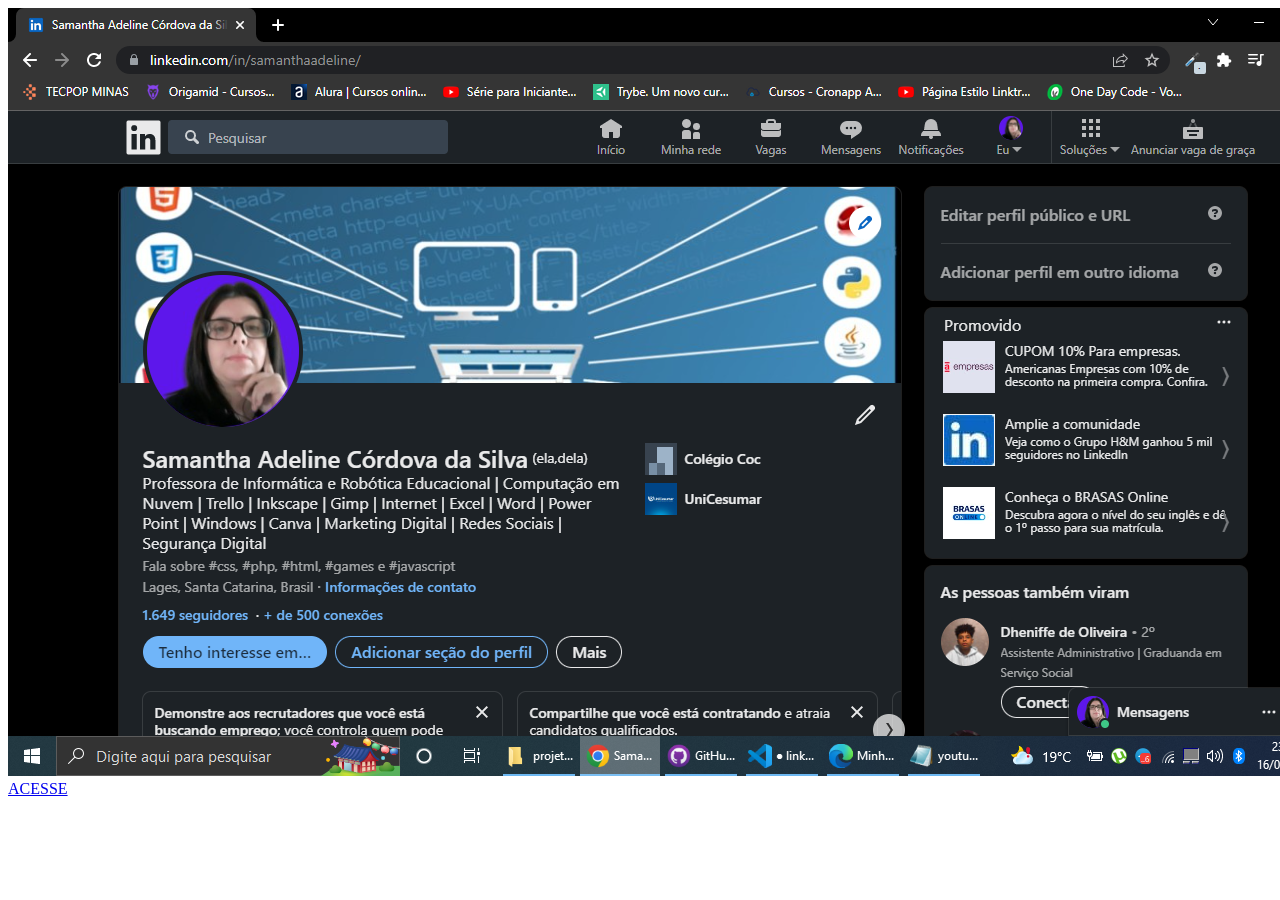
==== linkedin.html @ 5291e230 "adicionando imagem tela linkedin Nesse commit adicionei a imagem tela linkedin" ====
<!DOCTYPE html>
<html lang="pt-br">
<head>
    <meta charset="UTF-8">
    <meta name="viewport" content="width=device-width, initial-scale=1.0">
    <title>Linkedin</title>
    <link rel="stylesheet" href="social.css">
</head>
<body>
    <img src="imagens/tela-linkedin.png" alt="YouTube">
    <a href="https://www.linkedin.com/in/samanthaadeline/" target="_blank">ACESSE</a>
</body>
</html>
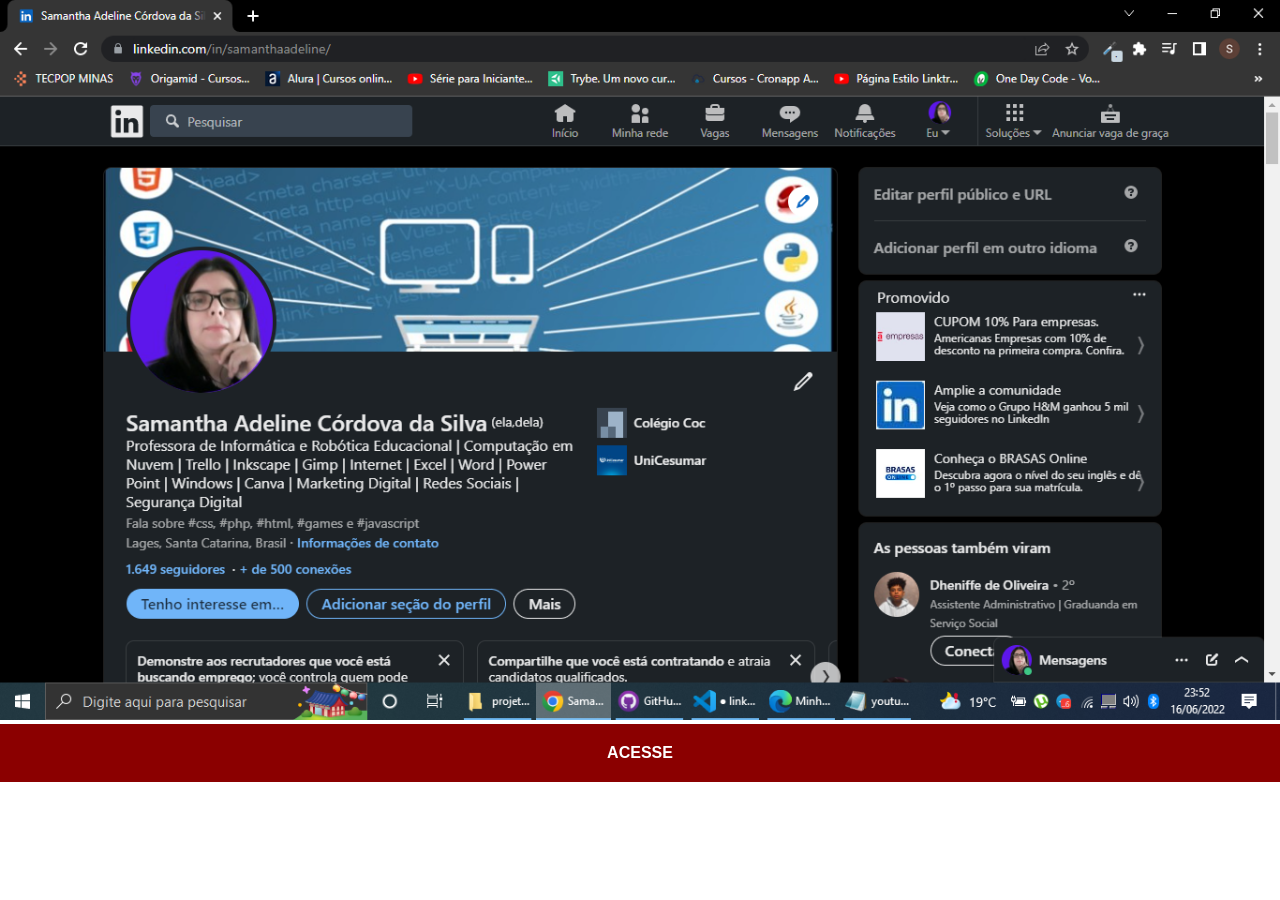
==== commit f099d408: "finalizando github.html Nesse commit finalizei a página github.html" ====
--- a/linkedin.html
+++ b/linkedin.html
@@ -7,7 +7,7 @@
     <link rel="stylesheet" href="social.css">
 </head>
 <body>
-    <img src="imagens/tela-linkedin.png" alt="YouTube">
+    <img src="imagens/tela-linkedin.png" alt="Linkedin">
     <a href="https://www.linkedin.com/in/samanthaadeline/" target="_blank">ACESSE</a>
 </body>
 </html>
--- a/social.css
+++ b/social.css
@@ -0,0 +1,31 @@
+@charset "UTF-8";
+
+* {
+    margin: 0px;
+    padding: 0px;
+    font-family: Arial, Helvetica, sans-serif;
+}
+
+::-webkit-scrollbar {
+    width: 0px;
+    height: 0px;
+}
+
+img {
+    width: 100vw;
+   
+}
+
+a {
+    display: block;
+    background-color: darkred;
+    color: white;
+    padding: 20px;
+    text-align: center;
+    font-weight: bolder;
+    text-decoration: none;
+}
+
+a:hover {
+    background-color: red;
+}
